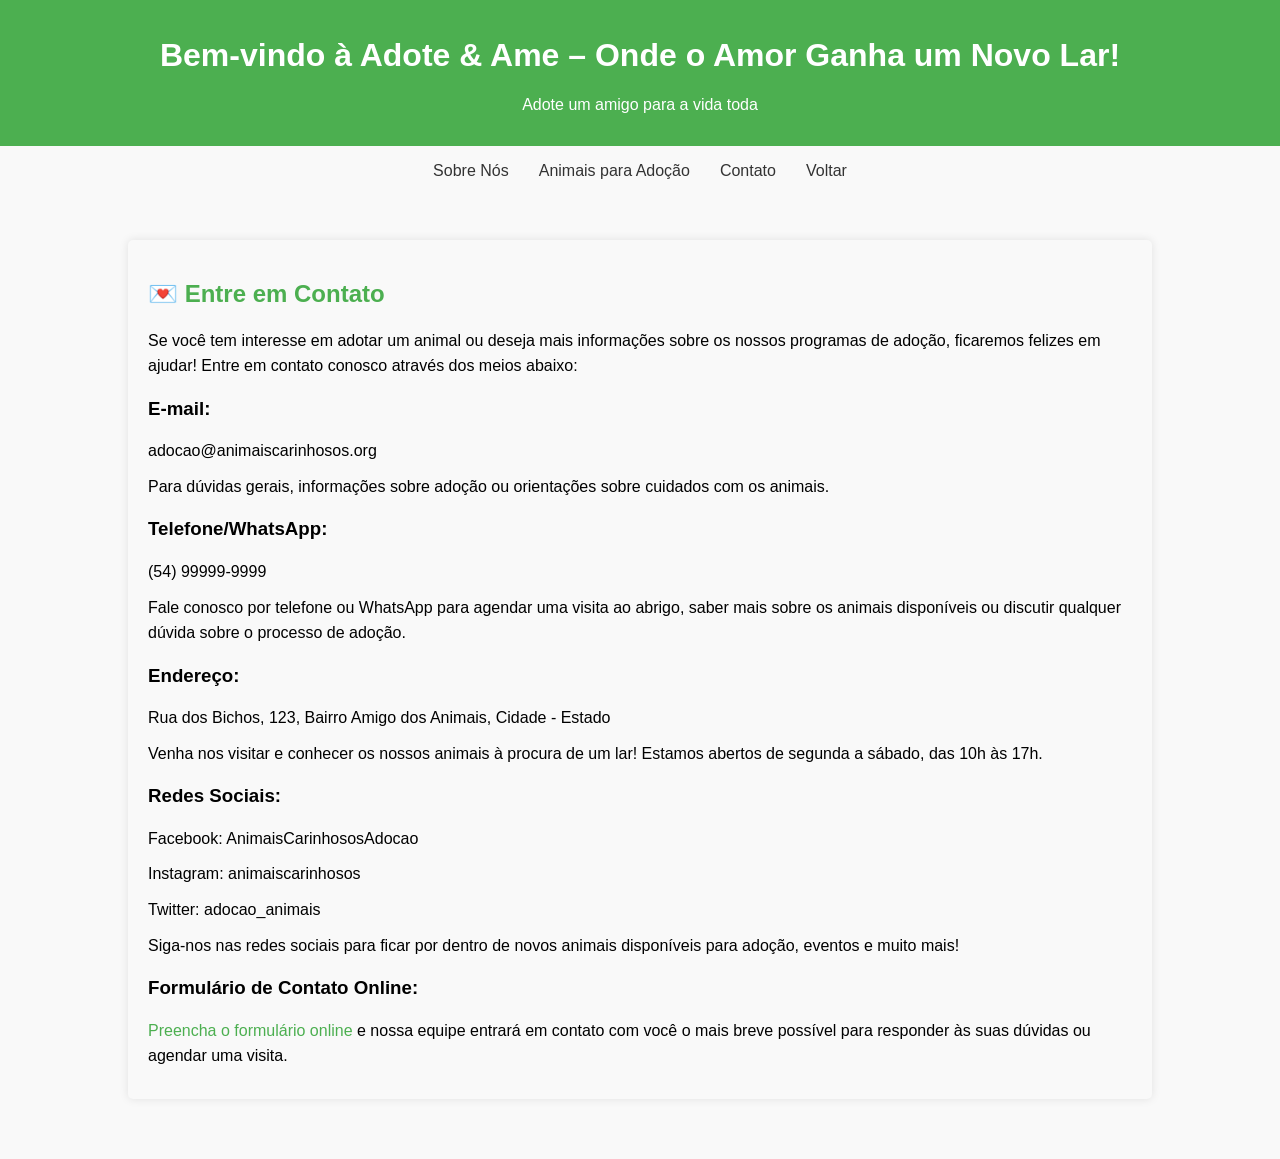
==== client/html/contact.html @ 0f7068b4 "Organização do projeto" ====
﻿<!DOCTYPE html>
<html lang="pt-BR">
<head>
    <meta charset="UTF-8">
    <meta name="viewport" content="width=device-width, initial-scale=1.0">
    <title>ONG de Adoção de Animais - Adote & Ame</title>
    <link rel="stylesheet" href="/client/css/base.css">
</head>
<body>

<header>
    <h1>Bem-vindo à Adote & Ame – Onde o Amor Ganha um Novo Lar!</h1>
    <p>Adote um amigo para a vida toda</p>
</header>

<nav>
    <a href="about.html">Sobre Nós</a>
    <a href="index.html#animals">Animais para Adoção</a>
    <a href="contact.html">Contato</a>
	<a href="index.html">Voltar</a>
</nav>
<div class="container">
<section id="contact" class="contact">
    <h2>💌 Entre em Contato</h2>
    <p>
        Se você tem interesse em adotar um animal ou deseja mais informações sobre os nossos programas de adoção, ficaremos felizes em ajudar! Entre em contato conosco através dos meios abaixo:
    </p>

    <h3>E-mail:</h3>
    <p>adocao@animaiscarinhosos.org</p>
    <p>Para dúvidas gerais, informações sobre adoção ou orientações sobre cuidados com os animais.</p>

    <h3>Telefone/WhatsApp:</h3>
    <p>(54) 99999-9999</p>
    <p>Fale conosco por telefone ou WhatsApp para agendar uma visita ao abrigo, saber mais sobre os animais disponíveis ou discutir qualquer dúvida sobre o processo de adoção.</p>

    <h3>Endereço:</h3>
    <p>Rua dos Bichos, 123, Bairro Amigo dos Animais, Cidade - Estado</p>
    <p>Venha nos visitar e conhecer os nossos animais à procura de um lar! Estamos abertos de segunda a sábado, das 10h às 17h.</p>

    <h3>Redes Sociais:</h3>
    <p>Facebook: AnimaisCarinhososAdocao</p>
    <p>Instagram: animaiscarinhosos</p>
    <p>Twitter: adocao_animais</p>
    <p>Siga-nos nas redes sociais para ficar por dentro de novos animais disponíveis para adoção, eventos e muito mais!</p>

    <h3>Formulário de Contato Online:</h3>
    <p>
        <a href="/client/html/index.html#getGontact">Preencha o formulário online</a> e nossa equipe entrará em contato com você o mais breve possível para responder às suas dúvidas ou agendar uma visita.
    </p>
</section>
</div>
---- client/css/base.css ----
body {
            font-family: Arial, sans-serif;
            background-color: #f9f9f9;
            margin: 0;
            padding: 0;
        }
        header {
            background-color: #4CAF50;
            color: white;
            text-align: center;
            padding: 1em 0;
        }
        nav {
            display: flex;
            justify-content: center;
            margin-top: 1em;
        }
        nav a {
            margin: 0 15px;
            text-decoration: none;
            color: #333;
        }
        .container {
            width: 80%;
            margin: 0 auto;
            padding: 20px;
        }
        .about {
            margin-top: 40px;
            padding: 20px;
            background-color: #f9f9f9;
            border-radius: 5px;
            box-shadow: 0px 0px 10px rgba(0, 0, 0, 0.1);
        }
        .about h2, .about h3 {
            color: #4CAF50;
            margin-bottom: 20px;
        }
        .about p, .about ul {
            margin: 10px 0;
            line-height: 1.6;
        }
        .about ul {
            list-style-type: disc;
            padding-left: 20px;
        }
        .animals, .contact {
            margin-bottom: 40px;
        }
        .animals h2, .contact h2 {
            color: #4CAF50;
        }
        .animals {
            display: flex;
            flex-wrap: wrap;
            justify-content: center;
        }
        .animal {
            width: 30%;
            text-align: center;
            margin: 10px;
            background-color: #fff;
            padding: 10px;
            border-radius: 5px;
            box-shadow: 0px 0px 10px rgba(0,0,0,0.1);
        }
        .animal img {
            width: 100%;
            height: auto;
            border-radius: 5px;
        }
        .form-contato {
            display: flex;
            flex-direction: column;
            gap: 10px;
        }
        .form-contato input, .form-contato textarea {
            width: 100%;
            padding: 8px;
            border: 1px solid #ccc;
            border-radius: 5px;
        }
        .botao-enviar {
            background-color: #4CAF50;
            color: white;
            padding: 10px;
            border: none;
            cursor: pointer;
            border-radius: 5px;
        }
        .botao-enviar:hover {
            background-color: #45a049;
        }
        footer {
            background-color: #4CAF50;
            color: white;
            text-align: center;
            padding: 1em 0;
        }
        @media (max-width: 768px) {
            .animal {
                width: 50%;
            }
            .form-contato {
                flex-direction: column;
            }
            .form-contato input, .form-contato textarea {
                width: 50%;
            }
        }
        .contact {
            margin-top: 40px;
            padding: 20px;
            background-color: #f9f9f9;
            border-radius: 5px;
            box-shadow: 0px 0px 10px rgba(0, 0, 0, 0.1);
        }

        .contact h2 {
            color: #4CAF50;
            margin-bottom: 20px;
        }

        .contact p {
            margin: 10px 0;
            line-height: 1.6;
        }

        .contact a {
            color: #4CAF50;
            text-decoration: none;
        }

        .contact a:hover {
            text-decoration: underline;
        }
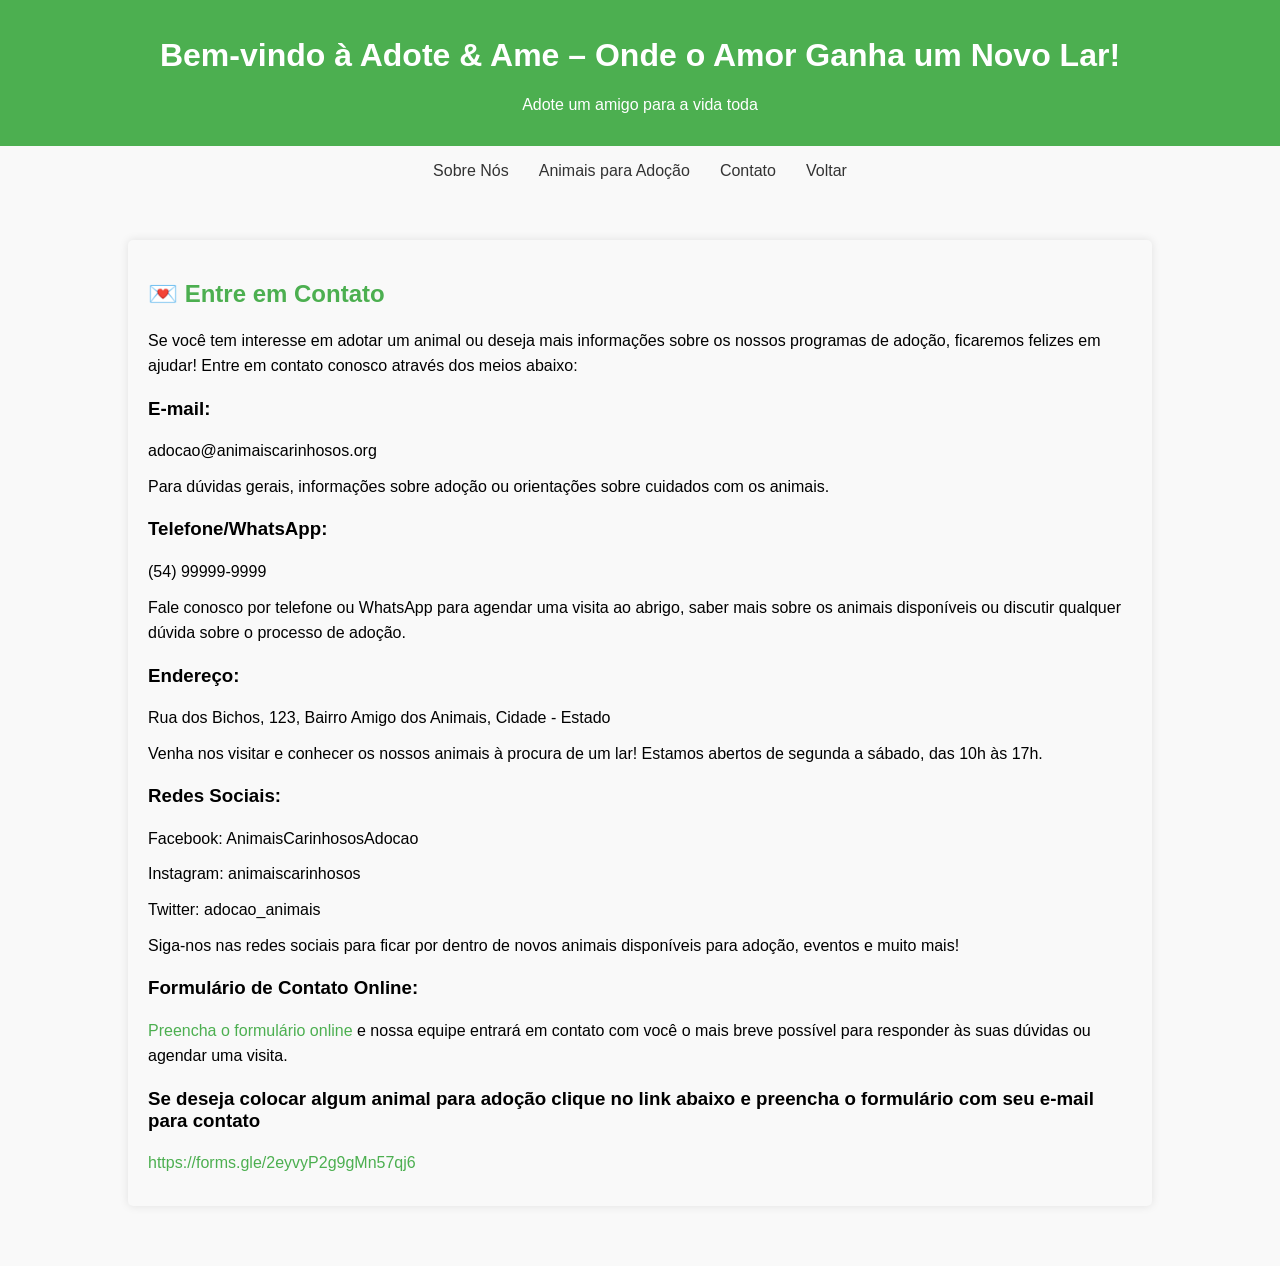
==== commit b4d39ce1: "Update contact.html" ====
--- a/client/html/contact.html
+++ b/client/html/contact.html
@@ -48,5 +48,10 @@
     <p>
         <a href="/client/html/index.html#getGontact">Preencha o formulário online</a> e nossa equipe entrará em contato com você o mais breve possível para responder às suas dúvidas ou agendar uma visita.
     </p>
+
+    <h3> Se deseja colocar algum animal para adoção clique no link abaixo e preencha o formulário com seu e-mail para contato</h3>
+    <p> 
+        <a href="https://forms.gle/2eyvyP2g9gMn57qj6" target="_blank">https://forms.gle/2eyvyP2g9gMn57qj6</a>
+    </p>
 </section>
 </div>
